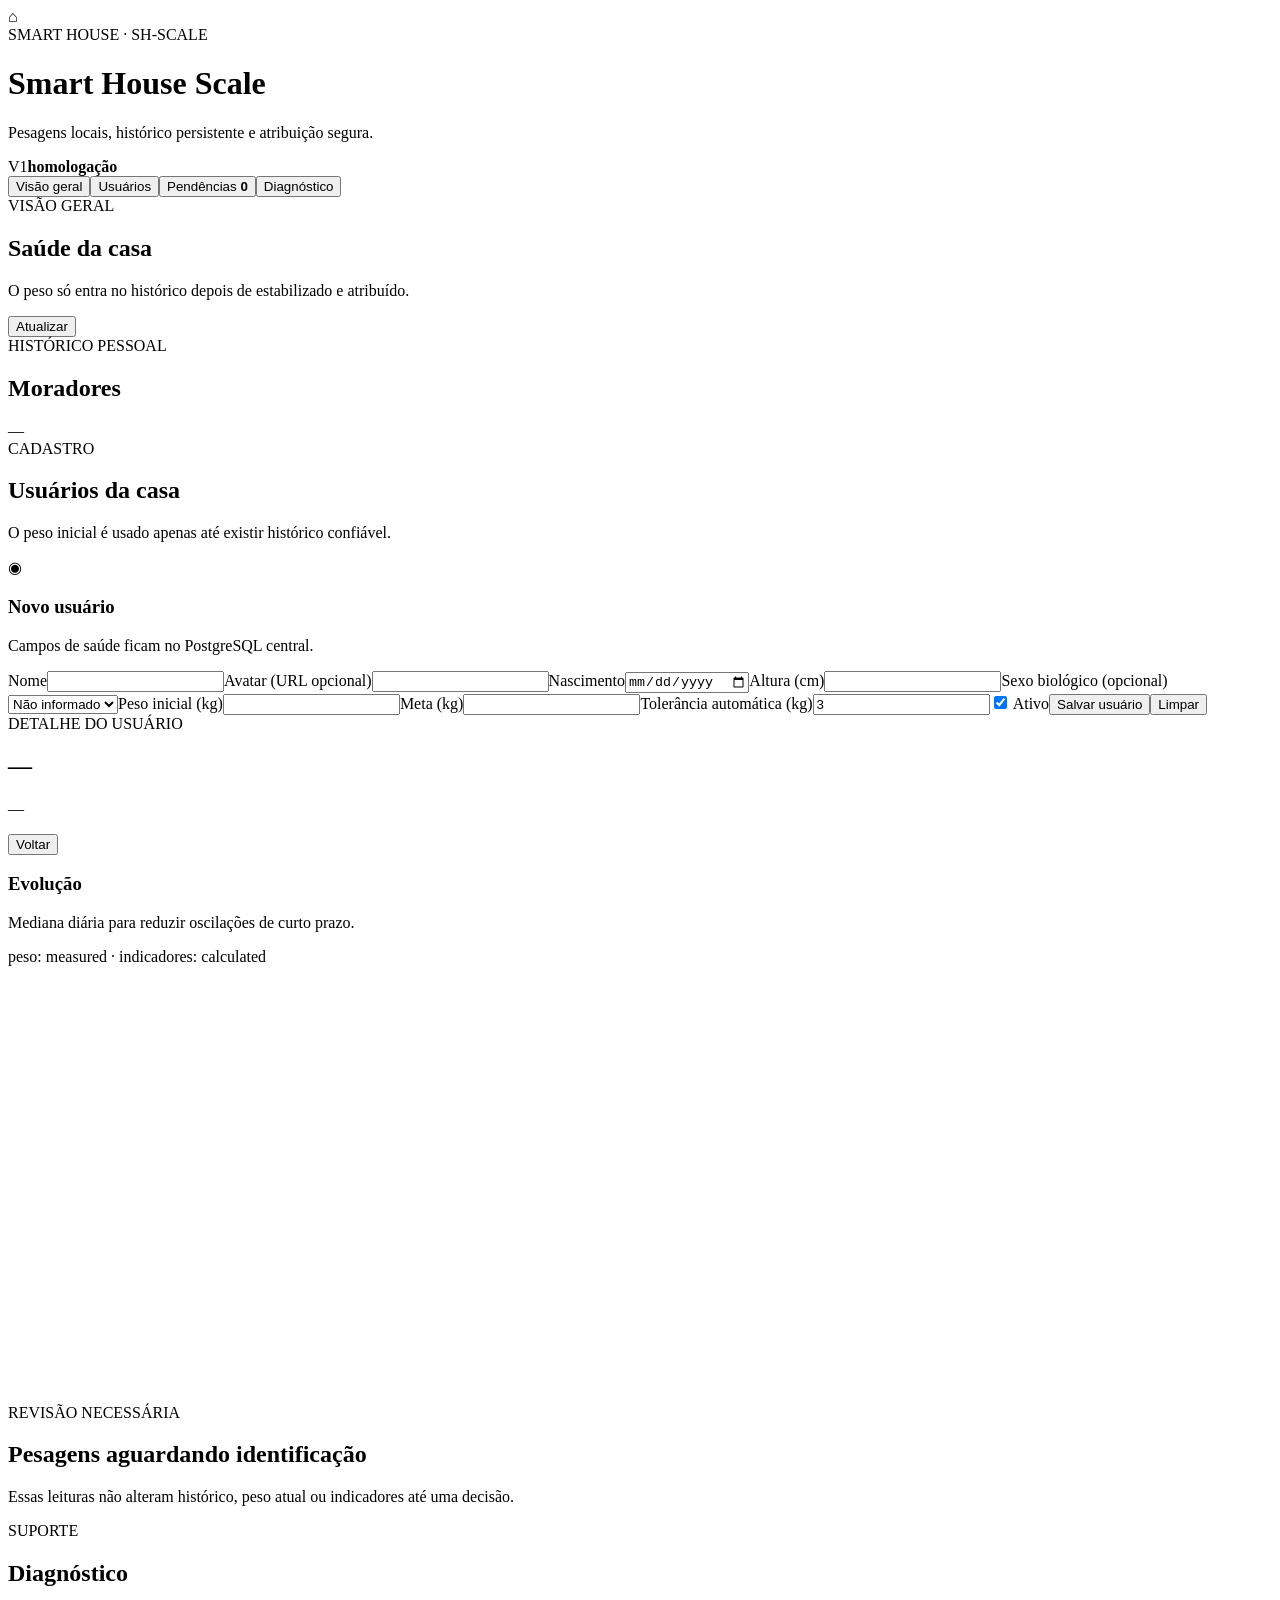
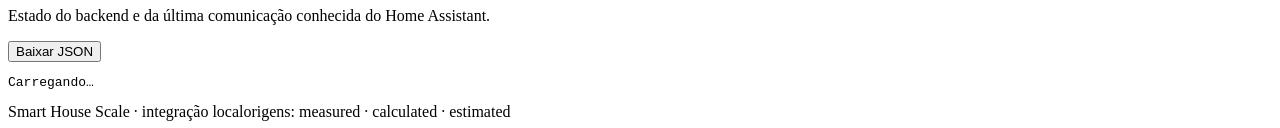
==== backend/web/index.html @ fdc8bb84 "feat: add Smart House Scale V1" ====
<!doctype html>
<html lang="pt-BR">
<head>
  <meta charset="utf-8"><meta name="viewport" content="width=device-width,initial-scale=1">
  <title>Smart House Scale</title><link rel="stylesheet" href="/static/style.css">
</head>
<body>
<main class="app-shell">
  <header class="app-header">
    <div class="brand"><div class="brand-mark">⌂</div><div><div class="brand-kicker">SMART HOUSE · SH-SCALE</div><h1>Smart House Scale</h1><p>Pesagens locais, histórico persistente e atribuição segura.</p></div></div>
    <div class="version-chip"><span>V1</span><strong>homologação</strong></div>
  </header>
  <nav class="main-nav"><button class="nav-item active" data-tab="dashboard">Visão geral</button><button class="nav-item" data-tab="users">Usuários</button><button class="nav-item" data-tab="pending">Pendências <b id="pending-badge">0</b></button><button class="nav-item" data-tab="diagnostics">Diagnóstico</button></nav>
  <section id="dashboard" class="panel active">
    <div class="page-heading"><div><div class="section-kicker">VISÃO GERAL</div><h2>Saúde da casa</h2><p>O peso só entra no histórico depois de estabilizado e atribuído.</p></div><button class="button secondary" id="refresh">Atualizar</button></div>
    <div id="status-grid" class="status-grid"></div>
    <div class="section-heading"><div><div class="section-kicker">HISTÓRICO PESSOAL</div><h2>Moradores</h2></div><span class="count-label" id="user-count">—</span></div>
    <div id="user-cards" class="user-cards"></div>
  </section>
  <section id="users" class="panel">
    <div class="page-heading"><div><div class="section-kicker">CADASTRO</div><h2>Usuários da casa</h2><p>O peso inicial é usado apenas até existir histórico confiável.</p></div></div>
    <form id="user-form" class="form-card"><input type="hidden" name="id"><div class="form-card-title"><span class="card-icon">◉</span><div><h3 id="user-form-title">Novo usuário</h3><p>Campos de saúde ficam no PostgreSQL central.</p></div></div><label>Nome<input name="name" required maxlength="120"></label><label>Avatar (URL opcional)<input name="avatar" maxlength="500"></label><label>Nascimento<input name="birth_date" type="date"></label><label>Altura (cm)<input name="height_cm" type="number" min="1" step="0.1"></label><label>Sexo biológico (opcional)<select name="biological_sex"><option value="">Não informado</option><option value="female">Feminino</option><option value="male">Masculino</option><option value="other">Outro</option></select></label><label>Peso inicial (kg)<input name="initial_reference_weight_kg" type="number" min="1" step="0.1" required></label><label>Meta (kg)<input name="target_weight_kg" type="number" min="1" step="0.1"></label><label>Tolerância automática (kg)<input name="auto_assign_tolerance_kg" type="number" min="0.1" step="0.1" value="3"></label><label class="check-label"><input name="active" type="checkbox" checked> Ativo</label><button class="button primary" type="submit">Salvar usuário</button><button class="button secondary" type="button" id="cancel-edit">Limpar</button></form>
    <div id="user-table" class="entity-list"></div>
  </section>
  <section id="detail" class="panel"><div class="page-heading"><div><div class="section-kicker">DETALHE DO USUÁRIO</div><h2 id="detail-title">—</h2><p id="detail-subtitle">—</p></div><button class="button secondary" data-tab="dashboard">Voltar</button></div><div id="detail-summary" class="metric-grid"></div><article class="surface-card chart-card"><div class="card-heading"><div><h3>Evolução</h3><p>Mediana diária para reduzir oscilações de curto prazo.</p></div><span class="origin-badge">peso: measured · indicadores: calculated</span></div><svg id="chart" viewBox="0 0 700 240" role="img" aria-label="Gráfico de evolução do peso"></svg></article><div id="detail-history" class="table-wrap surface-card"></div></section>
  <section id="pending" class="panel"><div class="page-heading"><div><div class="section-kicker">REVISÃO NECESSÁRIA</div><h2>Pesagens aguardando identificação</h2><p>Essas leituras não alteram histórico, peso atual ou indicadores até uma decisão.</p></div></div><div id="pending-list" class="pending-list"></div></section>
  <section id="diagnostics" class="panel"><div class="page-heading"><div><div class="section-kicker">SUPORTE</div><h2>Diagnóstico</h2><p>Estado do backend e da última comunicação conhecida do Home Assistant.</p></div><button class="button secondary" id="download">Baixar JSON</button></div><pre id="diagnostics-json" class="diagnostics-output">Carregando…</pre></section>
  <footer class="app-footer"><span>Smart House Scale · integração local</span><span>origens: measured · calculated · estimated</span></footer>
</main><div id="toast" class="toast" role="status"></div><script src="/static/app.js"></script>
</body></html>
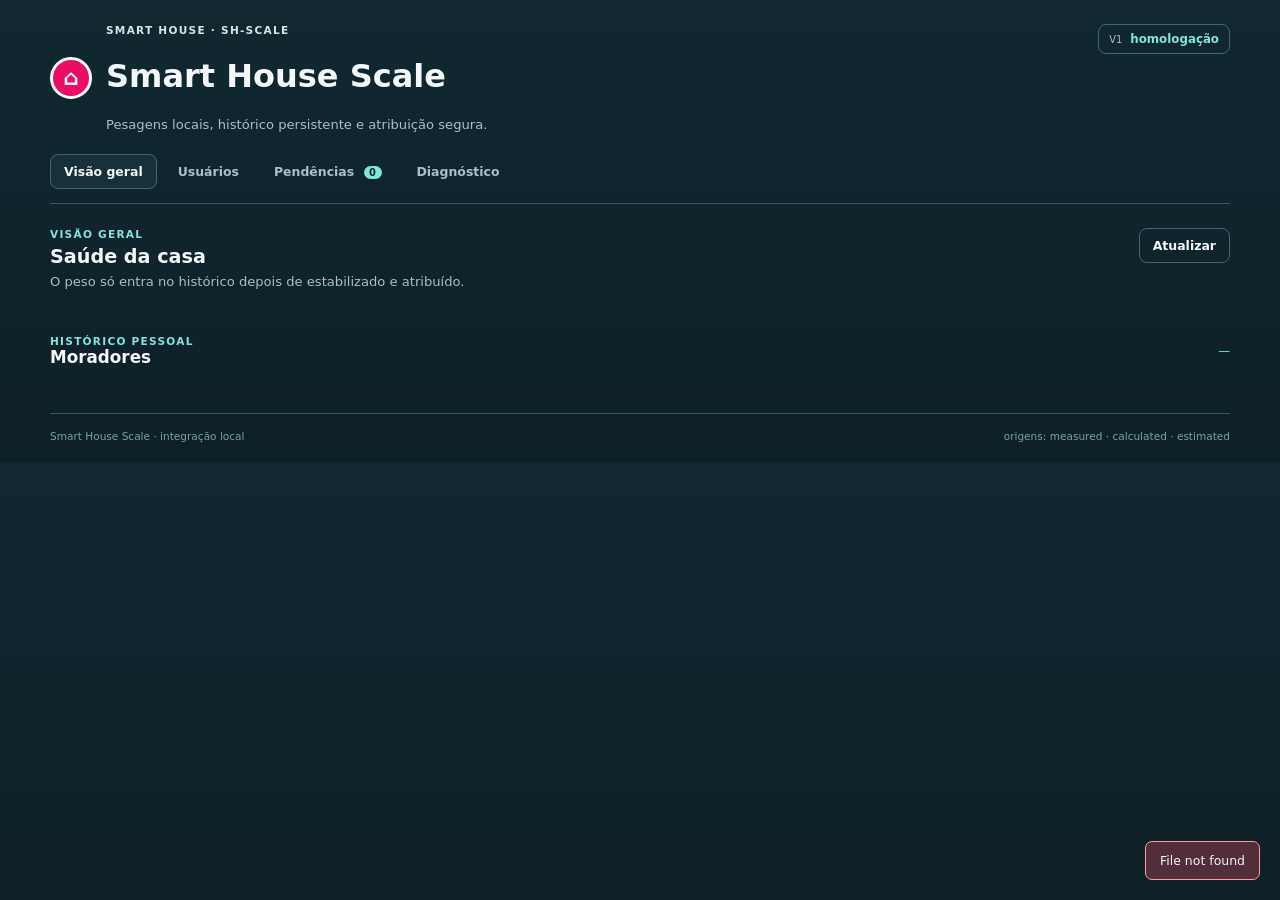
==== commit a5e28425: "feat: package smart house scale as Home Assistant app" ====
--- a/backend/web/index.html
+++ b/backend/web/index.html
@@ -2,7 +2,7 @@
 <html lang="pt-BR">
 <head>
   <meta charset="utf-8"><meta name="viewport" content="width=device-width,initial-scale=1">
-  <title>Smart House Scale</title><link rel="stylesheet" href="/static/style.css">
+  <title>Smart House Scale</title><link rel="stylesheet" href="static/style.css">
 </head>
 <body>
 <main class="app-shell">
@@ -26,5 +26,5 @@
   <section id="pending" class="panel"><div class="page-heading"><div><div class="section-kicker">REVISÃO NECESSÁRIA</div><h2>Pesagens aguardando identificação</h2><p>Essas leituras não alteram histórico, peso atual ou indicadores até uma decisão.</p></div></div><div id="pending-list" class="pending-list"></div></section>
   <section id="diagnostics" class="panel"><div class="page-heading"><div><div class="section-kicker">SUPORTE</div><h2>Diagnóstico</h2><p>Estado do backend e da última comunicação conhecida do Home Assistant.</p></div><button class="button secondary" id="download">Baixar JSON</button></div><pre id="diagnostics-json" class="diagnostics-output">Carregando…</pre></section>
   <footer class="app-footer"><span>Smart House Scale · integração local</span><span>origens: measured · calculated · estimated</span></footer>
-</main><div id="toast" class="toast" role="status"></div><script src="/static/app.js"></script>
+</main><div id="toast" class="toast" role="status"></div><script src="static/app.js"></script>
 </body></html>
--- a/backend/web/static/style.css
+++ b/backend/web/static/style.css
@@ -0,0 +1 @@
+:root{color-scheme:dark;--bg:#10252c;--deep:#0d2026;--surface:#1a343d;--raised:#20404a;--line:#315966;--strong:#3c6a78;--text:#f5f8f9;--muted:#a8c0c7;--cyan:#83e4dd;--pink:#ec0b62;--yellow:#e7c15f;--red:#ff9a9f;font-family:Inter,ui-sans-serif,system-ui,-apple-system,"Segoe UI",sans-serif}*{box-sizing:border-box}body{margin:0;min-width:320px;color:var(--text);background:linear-gradient(180deg,#112831,var(--deep))}button,input,select{font:inherit}button{cursor:pointer}.app-shell{width:min(100% - 40px,1180px);margin:auto;padding:24px 0 20px}.app-header{display:flex;justify-content:space-between;gap:22px;padding-bottom:22px}.brand{display:flex;align-items:center;gap:14px}.brand-mark{display:grid;place-items:center;width:42px;height:42px;border:3px solid white;border-radius:50%;background:var(--pink);font-size:1.35rem;font-weight:900}.brand-kicker,.section-kicker{color:var(--cyan);font-size:.66rem;font-weight:800;letter-spacing:.12em;text-transform:uppercase}.brand-kicker{margin-bottom:5px;color:#d4e6e8}.brand p,.page-heading p{margin:0;color:var(--muted);font-size:.82rem}.version-chip{height:max-content;border:1px solid var(--strong);border-radius:8px;padding:7px 10px;color:var(--cyan);font-size:.74rem}.version-chip span{margin-right:8px;color:var(--muted);font-size:.62rem}.main-nav{display:flex;gap:7px;overflow:auto;border-bottom:1px solid var(--line);padding-bottom:14px;margin-bottom:24px}.nav-item,.button{border:1px solid var(--strong);border-radius:8px;padding:9px 13px;color:var(--text);background:transparent;text-decoration:none;font-size:.78rem;font-weight:700;white-space:nowrap}.nav-item{border-color:transparent;color:var(--muted)}.nav-item:hover,.nav-item.active{border-color:var(--strong);color:var(--text);background:#173039}.nav-item b{display:inline-grid;place-items:center;min-width:18px;border-radius:999px;margin-left:5px;padding:1px 5px;color:#082a2b;background:var(--cyan);font-size:.62rem}.button:hover{border-color:var(--cyan);background:#1d4c53}.button.primary{border-color:#58d1ca;color:#082a2b;background:var(--cyan)}.button.danger{border-color:#824953;color:var(--red);background:#3c2530}.panel{display:none}.panel.active{display:block}.page-heading,.section-heading,.card-heading{display:flex;justify-content:space-between;align-items:flex-start;gap:18px}.page-heading{margin-bottom:20px}.page-heading h2{margin:5px 0 6px;font-size:1.2rem}.section-heading{align-items:center;margin:26px 0 12px}.section-heading h2{margin:0;font-size:1.05rem}.count-label{color:var(--cyan);font-size:.74rem}.status-grid,.metric-grid,.user-cards{display:grid;grid-template-columns:repeat(3,minmax(0,1fr));gap:10px}.status-card,.surface-card,.form-card,.entity-card,.metric-card,.pending-card{border:1px solid var(--line);border-radius:8px;background:var(--surface)}.status-card{min-height:82px;padding:15px}.status-card small,.metric-card span,.user-meta,.empty-state{color:var(--muted);font-size:.7rem}.status-card strong{display:block;margin:5px 0 3px;font-size:.85rem}.status-card.online{border-color:#397e7a}.status-card.warn{border-color:#796538}.user-cards{grid-template-columns:repeat(2,minmax(0,1fr))}.user-card{display:grid;grid-template-columns:48px 1fr auto;gap:12px;align-items:center;padding:14px;border:1px solid var(--line);border-radius:8px;background:var(--surface)}.user-avatar{display:grid;place-items:center;width:44px;height:44px;border-radius:50%;color:#082a2b;background:var(--cyan);font-weight:800}.user-card h3{margin:0 0 5px;font-size:.9rem}.user-weight{font-size:1.35rem;font-weight:800}.user-weight small{font-size:.7rem;color:var(--muted)}.user-meta{display:block;margin-top:4px}.user-card .button{padding:7px 10px}.form-card{display:grid;grid-template-columns:repeat(3,minmax(0,1fr));gap:13px;padding:16px;margin-bottom:18px}.form-card-title{display:flex;grid-column:1/-1;gap:10px}.form-card-title h3{margin:0;font-size:.96rem}.form-card-title p{margin:4px 0 0;color:var(--muted);font-size:.74rem}label{display:grid;gap:6px;color:var(--muted);font-size:.73rem}input,select{width:100%;border:1px solid var(--line);border-radius:5px;padding:9px 10px;outline:0;color:var(--text);background:var(--deep);font-size:.78rem}input:focus,select:focus{border-color:var(--cyan);box-shadow:0 0 0 2px #83e4dd1f}.check-label{display:flex;align-items:center;gap:8px;align-self:end;color:var(--text)}.check-label input{width:auto;accent-color:var(--cyan)}.entity-list{display:grid;gap:9px}.entity-card{display:grid;grid-template-columns:1.3fr 1fr auto;align-items:center;gap:14px;padding:13px 14px}.entity-card strong{display:block;margin-bottom:4px;font-size:.8rem}.entity-card small{color:var(--muted);font-size:.68rem}.entity-actions{display:flex;gap:6px;flex-wrap:wrap;justify-content:flex-end}.entity-actions .button{padding:7px 10px;font-size:.7rem}.pending-list{display:grid;gap:10px}.pending-card{display:grid;grid-template-columns:1fr auto;gap:14px;padding:15px}.pending-card h3{margin:0 0 5px}.candidate-list{margin:8px 0 0;padding-left:18px;color:var(--muted);font-size:.72rem}.metric-grid{grid-template-columns:repeat(4,minmax(0,1fr));margin-bottom:14px}.metric-card{padding:14px}.metric-card span{display:block}.metric-card strong{display:block;margin-top:6px;font-size:1.15rem}.chart-card{padding:16px;margin-bottom:14px}.card-heading{align-items:center;margin-bottom:12px}.card-heading h3{margin:0}.card-heading p{margin:4px 0 0;color:var(--muted);font-size:.73rem}.origin-badge{border:1px solid var(--strong);border-radius:999px;padding:4px 8px;color:var(--cyan);font-size:.62rem}.chart-card svg{width:100%;height:auto;min-height:220px;border-radius:5px;background:var(--deep)}.table-wrap{overflow:auto;padding:12px}table{width:100%;border-collapse:collapse;font-size:.72rem}th,td{border-bottom:1px solid #315966b3;padding:9px 8px;text-align:left;white-space:nowrap}th{color:var(--cyan);font-size:.65rem;text-transform:uppercase}.diagnostics-output{min-height:300px;overflow:auto;border:1px solid var(--line);border-radius:8px;padding:16px;color:#b9dbe0;background:var(--deep);font:.72rem/1.5 ui-monospace,monospace}.empty-state{border:1px dashed var(--strong);border-radius:8px;padding:24px;text-align:center}.app-footer{display:flex;justify-content:space-between;gap:15px;border-top:1px solid var(--line);margin-top:34px;padding-top:16px;color:#78a2ad;font-size:.66rem}.toast{position:fixed;right:20px;bottom:20px;max-width:420px;transform:translateY(12px);border:1px solid var(--cyan);border-radius:7px;padding:11px 14px;opacity:0;color:var(--text);background:#1e464e;font-size:.78rem;transition:.2s}.toast.show{transform:none;opacity:1}.toast.error{border-color:var(--red);background:#512e3a}@media(max-width:820px){.status-grid,.metric-grid{grid-template-columns:repeat(2,minmax(0,1fr))}.form-card{grid-template-columns:repeat(2,minmax(0,1fr))}}@media(max-width:620px){.app-shell{width:min(100% - 24px,1180px);padding-top:16px}.app-header,.page-heading,.card-heading{flex-direction:column}.version-chip{align-self:flex-start}.status-grid,.metric-grid,.user-cards,.form-card{grid-template-columns:1fr}.entity-card,.pending-card{grid-template-columns:1fr}.entity-actions{justify-content:flex-start}.app-footer{flex-direction:column;gap:5px}}
